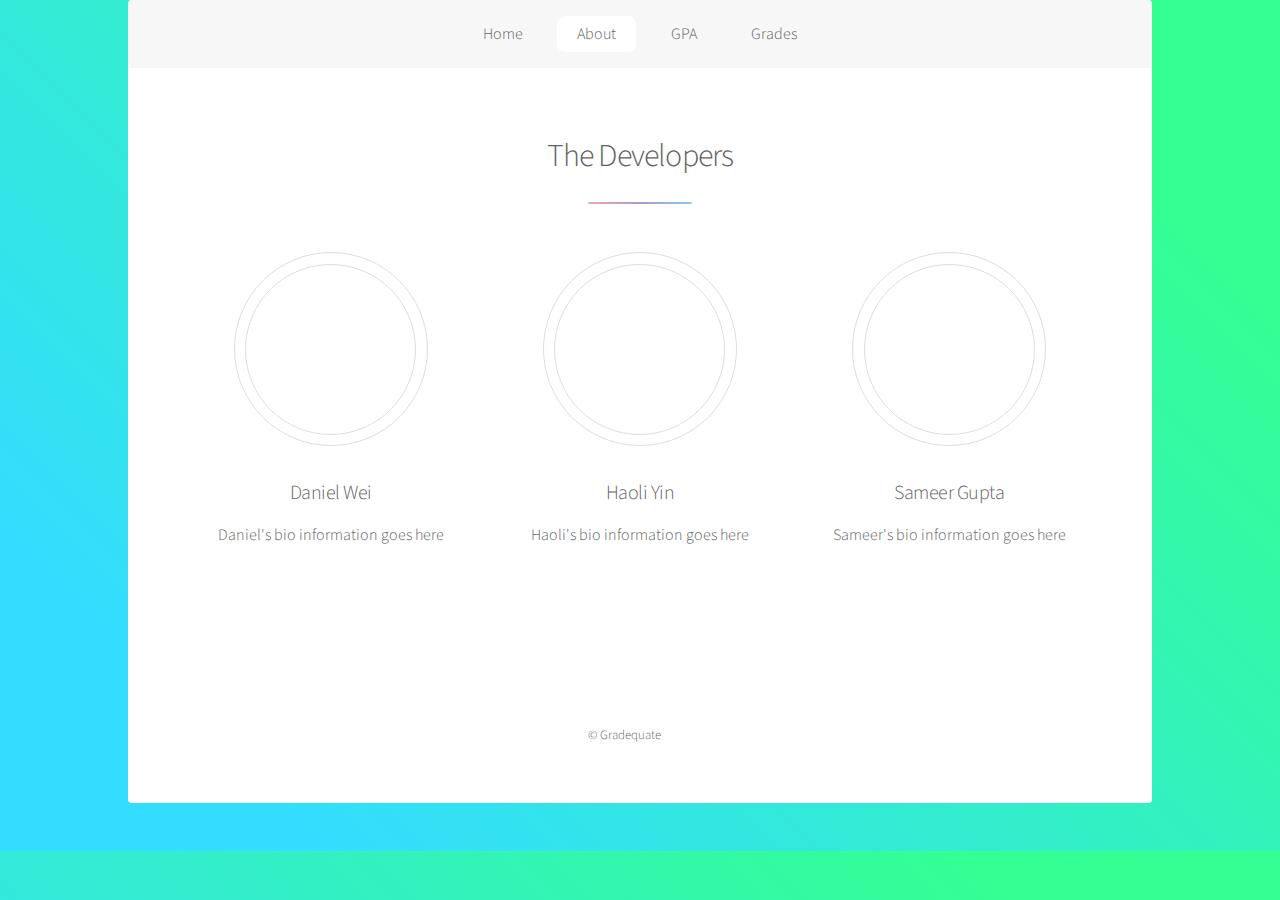
==== about.html @ cb6af165 "Add website files" ====
<!DOCTYPE HTML>
<html>
	<head>
		<title>Gradequate</title>
		<meta charset="utf-8" />
		<meta name="viewport" content="width=device-width, initial-scale=1, user-scalable=no" />
		<link rel="stylesheet" href="main.css" />
		<noscript><link rel="stylesheet" href="noscript.css" /></noscript>
	</head>
	<body class="is-preload">

		<!-- Wrapper -->
			<div id="wrapper">

				<!-- Nav -->
					<nav id="nav">
						<ul>
							<li><a href="index.html">Home</a></li>
							<li><a href=""  class="active">About</a></li>
							<li><a href="gpa.html">GPA</a></li>
							<li><a href="grades.html">Grades</a></li>
						</ul>
					</nav>

				<!-- Main -->
					<div id="main">

						<!-- First Section -->
							<section id="first" class="main special">
								<header class="major">
									<h2>The Developers</h2>
								</header>
								<ul class="features">
									<li>
										<span class="icon solid major style1 fa-code"></span>
										<h3>Daniel Wei</h3>
										<p>Daniel's bio information goes here</p>
									</li>
									<li>
										<span class="icon major style3 fa-copy"></span>
										<h3>Haoli Yin</h3>
										<p>Haoli's bio information goes here</p>
									</li>
									<li>
										<span class="icon major style5 fa-gem"></span>
										<h3>Sameer Gupta</h3>
										<p>Sameer's bio information goes here</p>
									</li>
								</ul>
								<footer class="major">
								</footer>
							</section>

				<!-- Footer -->
					<footer id="footer">
						<p class="copyright">&copy; Gradequate</p>
					</footer>

			</div>

		<!-- Scripts -->
			<script src="assets/js/jquery.min.js"></script>
			<script src="assets/js/jquery.scrollex.min.js"></script>
			<script src="assets/js/jquery.scrolly.min.js"></script>
			<script src="assets/js/browser.min.js"></script>
			<script src="assets/js/breakpoints.min.js"></script>
			<script src="assets/js/util.js"></script>
			<script src="assets/js/main.js"></script>

	</body>
</html>
---- main.css ----
@import url(fontawesome-all.min.css);
@import 'https://fonts.googleapis.com/css?family=Source+Sans+Pro:300,400';

html, body, div, span, applet, object,
iframe, h1, h2, h3, h4, h5, h6, p, blockquote,
pre, a, abbr, acronym, address, big, cite,
code, del, dfn, em, img, ins, kbd, q, s, samp,
small, strike, strong, sub, sup, tt, var, b,
u, i, center, dl, dt, dd, ol, ul, li, fieldset,
form, label, legend, table, caption, tbody,
tfoot, thead, tr, th, td, article, aside,
canvas, details, embed, figure, figcaption,
footer, header, hgroup, menu, nav, output, ruby,
section, summary, time, mark, audio, video {
	margin: 0;
	padding: 0;
	border: 0;
	font-size: 100%;
	font: inherit;
	vertical-align: baseline;}

article, aside, details, figcaption, figure,
footer, header, hgroup, menu, nav, section {
	display: block;}

body {
	line-height: 1;
}

ol, ul {
	list-style: none;
}

blockquote, q {
	quotes: none;
}

	blockquote:before, blockquote:after, q:before, q:after {
		content: '';
		content: none;
	}

table {
	border-collapse: collapse;
	border-spacing: 0;
}

body {
	-webkit-text-size-adjust: none;
}

mark {
	background-color: transparent;
	color: inherit;
}

input::-moz-focus-inner {
	border: 0;
	padding: 0;
}

input, select, textarea {
	-moz-appearance: none;
	-webkit-appearance: none;
	-ms-appearance: none;
	appearance: none;
}

/* Basic */

	@-ms-viewport {
		width: device-width;
	}

	body {
		-ms-overflow-style: scrollbar;
	}

	@media screen and (max-width: 480px) {

		html, body {
			min-width: 320px;
		}

	}

	html {
		box-sizing: border-box;
	}

	*, *:before, *:after {
		box-sizing: inherit;
	}

	body {
		background-color: #33FFC1;
		background-image: url("images/overlay.png"), -moz-linear-gradient(45deg, #33DDFF 15%, #33FF93 85%);
		background-image: url("images/overlay.png"), -webkit-linear-gradient(45deg, #33DDFF 15%, #33FF93 85%);
		background-image: url("images/overlay.png"), -ms-linear-gradient(45deg, #33DDFF 15%, #33FF93 85%);
		background-image: url("images/overlay.png"), linear-gradient(45deg, #33DDFF 15%, #33FF93 85%);
	}

		body.is-preload *, body.is-preload *:before, body.is-preload *:after {
			-moz-animation: none !important;
			-webkit-animation: none !important;
			-ms-animation: none !important;
			animation: none !important;
			-moz-transition: none !important;
			-webkit-transition: none !important;
			-ms-transition: none !important;
			transition: none !important;
		}

/* Type */

	body {
		background-color: #935d8c;
		color: rgba(255, 255, 255, 0.65);
	}

	body, input, select, textarea {
		font-family: "Source Sans Pro", Helvetica, sans-serif;
		font-size: 17pt;
		font-weight: 300;
		line-height: 1.65;
	}

		@media screen and (max-width: 1680px) {

			body, input, select, textarea {
				font-size: 14pt;
			}

		}

		@media screen and (max-width: 1280px) {

			body, input, select, textarea {
				font-size: 12pt;
			}

		}

		@media screen and (max-width: 360px) {

			body, input, select, textarea {
				font-size: 11pt;
			}

		}

	a {
		-moz-transition: color 0.2s ease, border-bottom 0.2s ease;
		-webkit-transition: color 0.2s ease, border-bottom 0.2s ease;
		-ms-transition: color 0.2s ease, border-bottom 0.2s ease;
		transition: color 0.2s ease, border-bottom 0.2s ease;
		text-decoration: none;
		border-bottom: dotted 1px;
		color: inherit;
	}

		a:hover {
			border-bottom-color: transparent;
		}

	strong, b {
		font-weight: 400;
	}

	em, i {
		font-style: italic;
	}

	p {
		margin: 0 0 2em 0;
	}

		p.content {
			-moz-columns: 20em 2;
			-webkit-columns: 20em 2;
			-ms-columns: 20em 2;
			columns: 20em 2;
			-moz-column-gap: 2em;
			-webkit-column-gap: 2em;
			-ms-column-gap: 2em;
			column-gap: 2em;
			text-align: justify;
		}

	h1, h2, h3, h4, h5, h6 {
		font-weight: 300;
		line-height: 1.5;
		margin: 0 0 0.7em 0;
		letter-spacing: -0.025em;
	}

		h1 a, h2 a, h3 a, h4 a, h5 a, h6 a {
			color: inherit;
			text-decoration: none;
		}

	h1 {
		font-size: 2.5em;
		line-height: 1.2;
	}

	h2 {
		font-size: 1.5em;
	}

	h3 {
		font-size: 1.25em;
	}

	h4 {
		font-size: 1.1em;
	}

	h5 {
		font-size: 0.9em;
	}

	h6 {
		font-size: 0.7em;
	}

	@media screen and (max-width: 736px) {

		h1 {
			font-size: 2em;
		}

	}

	sub {
		font-size: 0.8em;
		position: relative;
		top: 0.5em;
	}

	sup {
		font-size: 0.8em;
		position: relative;
		top: -0.5em;
	}

	blockquote {
		border-left: solid 4px;
		font-style: italic;
		margin: 0 0 2em 0;
		padding: 0.5em 0 0.5em 2em;
	}

	code {
		border-radius: 8px;
		border: solid 1px;
		font-family: "Courier New", monospace;
		font-size: 0.9em;
		margin: 0 0.25em;
		padding: 0.25em 0.65em;
	}

	pre {
		-webkit-overflow-scrolling: touch;
		font-family: "Courier New", monospace;
		font-size: 0.9em;
		margin: 0 0 2em 0;
	}

		pre code {
			display: block;
			line-height: 1.75;
			padding: 1em 1.5em;
			overflow-x: auto;
		}

	hr {
		border: 0;
		border-bottom: solid 1px;
		margin: 2em 0;
	}

		hr.major {
			margin: 3em 0;
		}

	.align-left {
		text-align: left;
	}

	.align-center {
		text-align: center;
	}

	.align-right {
		text-align: right;
	}

	input, select, textarea {
		color: #ffffff;
	}

	a:hover {
		color: #ffffff;
	}

	strong, b {
		color: #ffffff;
	}

	h1, h2, h3, h4, h5, h6 {
		color: #ffffff;
	}

	blockquote {
		border-left-color: rgba(255, 255, 255, 0.35);
	}

	code {
		background: rgba(255, 255, 255, 0.075);
		border-color: rgba(255, 255, 255, 0.35);
	}

	hr {
		border-bottom-color: rgba(255, 255, 255, 0.35);
	}

/* Row */

	.row {
		display: flex;
		flex-wrap: wrap;
		box-sizing: border-box;
		align-items: stretch;
	}

		.row > * {
			box-sizing: border-box;
		}

		.row.gtr-uniform > * > :last-child {
			margin-bottom: 0;
		}

		.row.aln-left {
			justify-content: flex-start;
		}

		.row.aln-center {
			justify-content: center;
		}

		.row.aln-right {
			justify-content: flex-end;
		}

		.row.aln-top {
			align-items: flex-start;
		}

		.row.aln-middle {
			align-items: center;
		}

		.row.aln-bottom {
			align-items: flex-end;
		}

		.row > .imp {
			order: -1;
		}

		.row > .col-1 {
			width: 8.33333%;
		}

		.row > .off-1 {
			margin-left: 8.33333%;
		}

		.row > .col-2 {
			width: 16.66667%;
		}

		.row > .off-2 {
			margin-left: 16.66667%;
		}

		.row > .col-3 {
			width: 25%;
		}

		.row > .off-3 {
			margin-left: 25%;
		}

		.row > .col-4 {
			width: 33.33333%;
		}

		.row > .off-4 {
			margin-left: 33.33333%;
		}

		.row > .col-5 {
			width: 41.66667%;
		}

		.row > .off-5 {
			margin-left: 41.66667%;
		}

		.row > .col-6 {
			width: 50%;
		}

		.row > .off-6 {
			margin-left: 50%;
		}

		.row > .col-7 {
			width: 58.33333%;
		}

		.row > .off-7 {
			margin-left: 58.33333%;
		}

		.row > .col-8 {
			width: 66.66667%;
		}

		.row > .off-8 {
			margin-left: 66.66667%;
		}

		.row > .col-9 {
			width: 75%;
		}

		.row > .off-9 {
			margin-left: 75%;
		}

		.row > .col-10 {
			width: 83.33333%;
		}

		.row > .off-10 {
			margin-left: 83.33333%;
		}

		.row > .col-11 {
			width: 91.66667%;
		}

		.row > .off-11 {
			margin-left: 91.66667%;
		}

		.row > .col-12 {
			width: 100%;
		}

		.row > .off-12 {
			margin-left: 100%;
		}

		.row.gtr-0 {
			margin-top: 0;
			margin-left: 0em;
		}

			.row.gtr-0 > * {
				padding: 0 0 0 0em;
			}

			.row.gtr-0.gtr-uniform {
				margin-top: 0em;
			}

				.row.gtr-0.gtr-uniform > * {
					padding-top: 0em;
				}

		.row.gtr-25 {
			margin-top: 0;
			margin-left: -0.375em;
		}

			.row.gtr-25 > * {
				padding: 0 0 0 0.375em;
			}

			.row.gtr-25.gtr-uniform {
				margin-top: -0.375em;
			}

				.row.gtr-25.gtr-uniform > * {
					padding-top: 0.375em;
				}

		.row.gtr-50 {
			margin-top: 0;
			margin-left: -0.75em;
		}

			.row.gtr-50 > * {
				padding: 0 0 0 0.75em;
			}

			.row.gtr-50.gtr-uniform {
				margin-top: -0.75em;
			}

				.row.gtr-50.gtr-uniform > * {
					padding-top: 0.75em;
				}

		.row {
			margin-top: 0;
			margin-left: -1.5em;
		}

			.row > * {
				padding: 0 0 0 1.5em;
			}

			.row.gtr-uniform {
				margin-top: -1.5em;
			}

				.row.gtr-uniform > * {
					padding-top: 1.5em;
				}

		.row.gtr-150 {
			margin-top: 0;
			margin-left: -2.25em;
		}

			.row.gtr-150 > * {
				padding: 0 0 0 2.25em;
			}

			.row.gtr-150.gtr-uniform {
				margin-top: -2.25em;
			}

				.row.gtr-150.gtr-uniform > * {
					padding-top: 2.25em;
				}

		.row.gtr-200 {
			margin-top: 0;
			margin-left: -3em;
		}

			.row.gtr-200 > * {
				padding: 0 0 0 3em;
			}

			.row.gtr-200.gtr-uniform {
				margin-top: -3em;
			}

				.row.gtr-200.gtr-uniform > * {
					padding-top: 3em;
				}

		@media screen and (max-width: 1680px) {

			.row {
				display: flex;
				flex-wrap: wrap;
				box-sizing: border-box;
				align-items: stretch;
			}

				.row > * {
					box-sizing: border-box;
				}

				.row.gtr-uniform > * > :last-child {
					margin-bottom: 0;
				}

				.row.aln-left {
					justify-content: flex-start;
				}

				.row.aln-center {
					justify-content: center;
				}

				.row.aln-right {
					justify-content: flex-end;
				}

				.row.aln-top {
					align-items: flex-start;
				}

				.row.aln-middle {
					align-items: center;
				}

				.row.aln-bottom {
					align-items: flex-end;
				}

				.row > .imp-xlarge {
					order: -1;
				}

				.row > .col-1-xlarge {
					width: 8.33333%;
				}

				.row > .off-1-xlarge {
					margin-left: 8.33333%;
				}

				.row > .col-2-xlarge {
					width: 16.66667%;
				}

				.row > .off-2-xlarge {
					margin-left: 16.66667%;
				}

				.row > .col-3-xlarge {
					width: 25%;
				}

				.row > .off-3-xlarge {
					margin-left: 25%;
				}

				.row > .col-4-xlarge {
					width: 33.33333%;
				}

				.row > .off-4-xlarge {
					margin-left: 33.33333%;
				}

				.row > .col-5-xlarge {
					width: 41.66667%;
				}

				.row > .off-5-xlarge {
					margin-left: 41.66667%;
				}

				.row > .col-6-xlarge {
					width: 50%;
				}

				.row > .off-6-xlarge {
					margin-left: 50%;
				}

				.row > .col-7-xlarge {
					width: 58.33333%;
				}

				.row > .off-7-xlarge {
					margin-left: 58.33333%;
				}

				.row > .col-8-xlarge {
					width: 66.66667%;
				}

				.row > .off-8-xlarge {
					margin-left: 66.66667%;
				}

				.row > .col-9-xlarge {
					width: 75%;
				}

				.row > .off-9-xlarge {
					margin-left: 75%;
				}

				.row > .col-10-xlarge {
					width: 83.33333%;
				}

				.row > .off-10-xlarge {
					margin-left: 83.33333%;
				}

				.row > .col-11-xlarge {
					width: 91.66667%;
				}

				.row > .off-11-xlarge {
					margin-left: 91.66667%;
				}

				.row > .col-12-xlarge {
					width: 100%;
				}

				.row > .off-12-xlarge {
					margin-left: 100%;
				}

				.row.gtr-0 {
					margin-top: 0;
					margin-left: 0em;
				}

					.row.gtr-0 > * {
						padding: 0 0 0 0em;
					}

					.row.gtr-0.gtr-uniform {
						margin-top: 0em;
					}

						.row.gtr-0.gtr-uniform > * {
							padding-top: 0em;
						}

				.row.gtr-25 {
					margin-top: 0;
					margin-left: -0.375em;
				}

					.row.gtr-25 > * {
						padding: 0 0 0 0.375em;
					}

					.row.gtr-25.gtr-uniform {
						margin-top: -0.375em;
					}

						.row.gtr-25.gtr-uniform > * {
							padding-top: 0.375em;
						}

				.row.gtr-50 {
					margin-top: 0;
					margin-left: -0.75em;
				}

					.row.gtr-50 > * {
						padding: 0 0 0 0.75em;
					}

					.row.gtr-50.gtr-uniform {
						margin-top: -0.75em;
					}

						.row.gtr-50.gtr-uniform > * {
							padding-top: 0.75em;
						}

				.row {
					margin-top: 0;
					margin-left: -1.5em;
				}

					.row > * {
						padding: 0 0 0 1.5em;
					}

					.row.gtr-uniform {
						margin-top: -1.5em;
					}

						.row.gtr-uniform > * {
							padding-top: 1.5em;
						}

				.row.gtr-150 {
					margin-top: 0;
					margin-left: -2.25em;
				}

					.row.gtr-150 > * {
						padding: 0 0 0 2.25em;
					}

					.row.gtr-150.gtr-uniform {
						margin-top: -2.25em;
					}

						.row.gtr-150.gtr-uniform > * {
							padding-top: 2.25em;
						}

				.row.gtr-200 {
					margin-top: 0;
					margin-left: -3em;
				}

					.row.gtr-200 > * {
						padding: 0 0 0 3em;
					}

					.row.gtr-200.gtr-uniform {
						margin-top: -3em;
					}

						.row.gtr-200.gtr-uniform > * {
							padding-top: 3em;
						}

		}

		@media screen and (max-width: 1280px) {

			.row {
				display: flex;
				flex-wrap: wrap;
				box-sizing: border-box;
				align-items: stretch;
			}

				.row > * {
					box-sizing: border-box;
				}

				.row.gtr-uniform > * > :last-child {
					margin-bottom: 0;
				}

				.row.aln-left {
					justify-content: flex-start;
				}

				.row.aln-center {
					justify-content: center;
				}

				.row.aln-right {
					justify-content: flex-end;
				}

				.row.aln-top {
					align-items: flex-start;
				}

				.row.aln-middle {
					align-items: center;
				}

				.row.aln-bottom {
					align-items: flex-end;
				}

				.row > .imp-large {
					order: -1;
				}

				.row > .col-1-large {
					width: 8.33333%;
				}

				.row > .off-1-large {
					margin-left: 8.33333%;
				}

				.row > .col-2-large {
					width: 16.66667%;
				}

				.row > .off-2-large {
					margin-left: 16.66667%;
				}

				.row > .col-3-large {
					width: 25%;
				}

				.row > .off-3-large {
					margin-left: 25%;
				}

				.row > .col-4-large {
					width: 33.33333%;
				}

				.row > .off-4-large {
					margin-left: 33.33333%;
				}

				.row > .col-5-large {
					width: 41.66667%;
				}

				.row > .off-5-large {
					margin-left: 41.66667%;
				}

				.row > .col-6-large {
					width: 50%;
				}

				.row > .off-6-large {
					margin-left: 50%;
				}

				.row > .col-7-large {
					width: 58.33333%;
				}

				.row > .off-7-large {
					margin-left: 58.33333%;
				}

				.row > .col-8-large {
					width: 66.66667%;
				}

				.row > .off-8-large {
					margin-left: 66.66667%;
				}

				.row > .col-9-large {
					width: 75%;
				}

				.row > .off-9-large {
					margin-left: 75%;
				}

				.row > .col-10-large {
					width: 83.33333%;
				}

				.row > .off-10-large {
					margin-left: 83.33333%;
				}

				.row > .col-11-large {
					width: 91.66667%;
				}

				.row > .off-11-large {
					margin-left: 91.66667%;
				}

				.row > .col-12-large {
					width: 100%;
				}

				.row > .off-12-large {
					margin-left: 100%;
				}

				.row.gtr-0 {
					margin-top: 0;
					margin-left: 0em;
				}

					.row.gtr-0 > * {
						padding: 0 0 0 0em;
					}

					.row.gtr-0.gtr-uniform {
						margin-top: 0em;
					}

						.row.gtr-0.gtr-uniform > * {
							padding-top: 0em;
						}

				.row.gtr-25 {
					margin-top: 0;
					margin-left: -0.375em;
				}

					.row.gtr-25 > * {
						padding: 0 0 0 0.375em;
					}

					.row.gtr-25.gtr-uniform {
						margin-top: -0.375em;
					}

						.row.gtr-25.gtr-uniform > * {
							padding-top: 0.375em;
						}

				.row.gtr-50 {
					margin-top: 0;
					margin-left: -0.75em;
				}

					.row.gtr-50 > * {
						padding: 0 0 0 0.75em;
					}

					.row.gtr-50.gtr-uniform {
						margin-top: -0.75em;
					}

						.row.gtr-50.gtr-uniform > * {
							padding-top: 0.75em;
						}

				.row {
					margin-top: 0;
					margin-left: -1.5em;
				}

					.row > * {
						padding: 0 0 0 1.5em;
					}

					.row.gtr-uniform {
						margin-top: -1.5em;
					}

						.row.gtr-uniform > * {
							padding-top: 1.5em;
						}

				.row.gtr-150 {
					margin-top: 0;
					margin-left: -2.25em;
				}

					.row.gtr-150 > * {
						padding: 0 0 0 2.25em;
					}

					.row.gtr-150.gtr-uniform {
						margin-top: -2.25em;
					}

						.row.gtr-150.gtr-uniform > * {
							padding-top: 2.25em;
						}

				.row.gtr-200 {
					margin-top: 0;
					margin-left: -3em;
				}

					.row.gtr-200 > * {
						padding: 0 0 0 3em;
					}

					.row.gtr-200.gtr-uniform {
						margin-top: -3em;
					}

						.row.gtr-200.gtr-uniform > * {
							padding-top: 3em;
						}

		}

		@media screen and (max-width: 980px) {

			.row {
				display: flex;
				flex-wrap: wrap;
				box-sizing: border-box;
				align-items: stretch;
			}

				.row > * {
					box-sizing: border-box;
				}

				.row.gtr-uniform > * > :last-child {
					margin-bottom: 0;
				}

				.row.aln-left {
					justify-content: flex-start;
				}

				.row.aln-center {
					justify-content: center;
				}

				.row.aln-right {
					justify-content: flex-end;
				}

				.row.aln-top {
					align-items: flex-start;
				}

				.row.aln-middle {
					align-items: center;
				}

				.row.aln-bottom {
					align-items: flex-end;
				}

				.row > .imp-medium {
					order: -1;
				}

				.row > .col-1-medium {
					width: 8.33333%;
				}

				.row > .off-1-medium {
					margin-left: 8.33333%;
				}

				.row > .col-2-medium {
					width: 16.66667%;
				}

				.row > .off-2-medium {
					margin-left: 16.66667%;
				}

				.row > .col-3-medium {
					width: 25%;
				}

				.row > .off-3-medium {
					margin-left: 25%;
				}

				.row > .col-4-medium {
					width: 33.33333%;
				}

				.row > .off-4-medium {
					margin-left: 33.33333%;
				}

				.row > .col-5-medium {
					width: 41.66667%;
				}

				.row > .off-5-medium {
					margin-left: 41.66667%;
				}

				.row > .col-6-medium {
					width: 50%;
				}

				.row > .off-6-medium {
					margin-left: 50%;
				}

				.row > .col-7-medium {
					width: 58.33333%;
				}

				.row > .off-7-medium {
					margin-left: 58.33333%;
				}

				.row > .col-8-medium {
					width: 66.66667%;
				}

				.row > .off-8-medium {
					margin-left: 66.66667%;
				}

				.row > .col-9-medium {
					width: 75%;
				}

				.row > .off-9-medium {
					margin-left: 75%;
				}

				.row > .col-10-medium {
					width: 83.33333%;
				}

				.row > .off-10-medium {
					margin-left: 83.33333%;
				}

				.row > .col-11-medium {
					width: 91.66667%;
				}

				.row > .off-11-medium {
					margin-left: 91.66667%;
				}

				.row > .col-12-medium {
					width: 100%;
				}

				.row > .off-12-medium {
					margin-left: 100%;
				}

				.row.gtr-0 {
					margin-top: 0;
					margin-left: 0em;
				}

					.row.gtr-0 > * {
						padding: 0 0 0 0em;
					}

					.row.gtr-0.gtr-uniform {
						margin-top: 0em;
					}

						.row.gtr-0.gtr-uniform > * {
							padding-top: 0em;
						}

				.row.gtr-25 {
					margin-top: 0;
					margin-left: -0.375em;
				}

					.row.gtr-25 > * {
						padding: 0 0 0 0.375em;
					}

					.row.gtr-25.gtr-uniform {
						margin-top: -0.375em;
					}

						.row.gtr-25.gtr-uniform > * {
							padding-top: 0.375em;
						}

				.row.gtr-50 {
					margin-top: 0;
					margin-left: -0.75em;
				}

					.row.gtr-50 > * {
						padding: 0 0 0 0.75em;
					}

					.row.gtr-50.gtr-uniform {
						margin-top: -0.75em;
					}

						.row.gtr-50.gtr-uniform > * {
							padding-top: 0.75em;
						}

				.row {
					margin-top: 0;
					margin-left: -1.5em;
				}

					.row > * {
						padding: 0 0 0 1.5em;
					}

					.row.gtr-uniform {
						margin-top: -1.5em;
					}

						.row.gtr-uniform > * {
							padding-top: 1.5em;
						}

				.row.gtr-150 {
					margin-top: 0;
					margin-left: -2.25em;
				}

					.row.gtr-150 > * {
						padding: 0 0 0 2.25em;
					}

					.row.gtr-150.gtr-uniform {
						margin-top: -2.25em;
					}

						.row.gtr-150.gtr-uniform > * {
							padding-top: 2.25em;
						}

				.row.gtr-200 {
					margin-top: 0;
					margin-left: -3em;
				}

					.row.gtr-200 > * {
						padding: 0 0 0 3em;
					}

					.row.gtr-200.gtr-uniform {
						margin-top: -3em;
					}

						.row.gtr-200.gtr-uniform > * {
							padding-top: 3em;
						}

		}

		@media screen and (max-width: 736px) {

			.row {
				display: flex;
				flex-wrap: wrap;
				box-sizing: border-box;
				align-items: stretch;
			}

				.row > * {
					box-sizing: border-box;
				}

				.row.gtr-uniform > * > :last-child {
					margin-bottom: 0;
				}

				.row.aln-left {
					justify-content: flex-start;
				}

				.row.aln-center {
					justify-content: center;
				}

				.row.aln-right {
					justify-content: flex-end;
				}

				.row.aln-top {
					align-items: flex-start;
				}

				.row.aln-middle {
					align-items: center;
				}

				.row.aln-bottom {
					align-items: flex-end;
				}

				.row > .imp-small {
					order: -1;
				}

				.row > .col-1-small {
					width: 8.33333%;
				}

				.row > .off-1-small {
					margin-left: 8.33333%;
				}

				.row > .col-2-small {
					width: 16.66667%;
				}

				.row > .off-2-small {
					margin-left: 16.66667%;
				}

				.row > .col-3-small {
					width: 25%;
				}

				.row > .off-3-small {
					margin-left: 25%;
				}

				.row > .col-4-small {
					width: 33.33333%;
				}

				.row > .off-4-small {
					margin-left: 33.33333%;
				}

				.row > .col-5-small {
					width: 41.66667%;
				}

				.row > .off-5-small {
					margin-left: 41.66667%;
				}

				.row > .col-6-small {
					width: 50%;
				}

				.row > .off-6-small {
					margin-left: 50%;
				}

				.row > .col-7-small {
					width: 58.33333%;
				}

				.row > .off-7-small {
					margin-left: 58.33333%;
				}

				.row > .col-8-small {
					width: 66.66667%;
				}

				.row > .off-8-small {
					margin-left: 66.66667%;
				}

				.row > .col-9-small {
					width: 75%;
				}

				.row > .off-9-small {
					margin-left: 75%;
				}

				.row > .col-10-small {
					width: 83.33333%;
				}

				.row > .off-10-small {
					margin-left: 83.33333%;
				}

				.row > .col-11-small {
					width: 91.66667%;
				}

				.row > .off-11-small {
					margin-left: 91.66667%;
				}

				.row > .col-12-small {
					width: 100%;
				}

				.row > .off-12-small {
					margin-left: 100%;
				}

				.row.gtr-0 {
					margin-top: 0;
					margin-left: 0em;
				}

					.row.gtr-0 > * {
						padding: 0 0 0 0em;
					}

					.row.gtr-0.gtr-uniform {
						margin-top: 0em;
					}

						.row.gtr-0.gtr-uniform > * {
							padding-top: 0em;
						}

				.row.gtr-25 {
					margin-top: 0;
					margin-left: -0.25em;
				}

					.row.gtr-25 > * {
						padding: 0 0 0 0.25em;
					}

					.row.gtr-25.gtr-uniform {
						margin-top: -0.25em;
					}

						.row.gtr-25.gtr-uniform > * {
							padding-top: 0.25em;
						}

				.row.gtr-50 {
					margin-top: 0;
					margin-left: -0.5em;
				}

					.row.gtr-50 > * {
						padding: 0 0 0 0.5em;
					}

					.row.gtr-50.gtr-uniform {
						margin-top: -0.5em;
					}

						.row.gtr-50.gtr-uniform > * {
							padding-top: 0.5em;
						}

				.row {
					margin-top: 0;
					margin-left: -1em;
				}

					.row > * {
						padding: 0 0 0 1em;
					}

					.row.gtr-uniform {
						margin-top: -1em;
					}

						.row.gtr-uniform > * {
							padding-top: 1em;
						}

				.row.gtr-150 {
					margin-top: 0;
					margin-left: -1.5em;
				}

					.row.gtr-150 > * {
						padding: 0 0 0 1.5em;
					}

					.row.gtr-150.gtr-uniform {
						margin-top: -1.5em;
					}

						.row.gtr-150.gtr-uniform > * {
							padding-top: 1.5em;
						}

				.row.gtr-200 {
					margin-top: 0;
					margin-left: -2em;
				}

					.row.gtr-200 > * {
						padding: 0 0 0 2em;
					}

					.row.gtr-200.gtr-uniform {
						margin-top: -2em;
					}

						.row.gtr-200.gtr-uniform > * {
							padding-top: 2em;
						}

		}

		@media screen and (max-width: 480px) {

			.row {
				display: flex;
				flex-wrap: wrap;
				box-sizing: border-box;
				align-items: stretch;
			}

				.row > * {
					box-sizing: border-box;
				}

				.row.gtr-uniform > * > :last-child {
					margin-bottom: 0;
				}

				.row.aln-left {
					justify-content: flex-start;
				}

				.row.aln-center {
					justify-content: center;
				}

				.row.aln-right {
					justify-content: flex-end;
				}

				.row.aln-top {
					align-items: flex-start;
				}

				.row.aln-middle {
					align-items: center;
				}

				.row.aln-bottom {
					align-items: flex-end;
				}

				.row > .imp-xsmall {
					order: -1;
				}

				.row > .col-1-xsmall {
					width: 8.33333%;
				}

				.row > .off-1-xsmall {
					margin-left: 8.33333%;
				}

				.row > .col-2-xsmall {
					width: 16.66667%;
				}

				.row > .off-2-xsmall {
					margin-left: 16.66667%;
				}

				.row > .col-3-xsmall {
					width: 25%;
				}

				.row > .off-3-xsmall {
					margin-left: 25%;
				}

				.row > .col-4-xsmall {
					width: 33.33333%;
				}

				.row > .off-4-xsmall {
					margin-left: 33.33333%;
				}

				.row > .col-5-xsmall {
					width: 41.66667%;
				}

				.row > .off-5-xsmall {
					margin-left: 41.66667%;
				}

				.row > .col-6-xsmall {
					width: 50%;
				}

				.row > .off-6-xsmall {
					margin-left: 50%;
				}

				.row > .col-7-xsmall {
					width: 58.33333%;
				}

				.row > .off-7-xsmall {
					margin-left: 58.33333%;
				}

				.row > .col-8-xsmall {
					width: 66.66667%;
				}

				.row > .off-8-xsmall {
					margin-left: 66.66667%;
				}

				.row > .col-9-xsmall {
					width: 75%;
				}

				.row > .off-9-xsmall {
					margin-left: 75%;
				}

				.row > .col-10-xsmall {
					width: 83.33333%;
				}

				.row > .off-10-xsmall {
					margin-left: 83.33333%;
				}

				.row > .col-11-xsmall {
					width: 91.66667%;
				}

				.row > .off-11-xsmall {
					margin-left: 91.66667%;
				}

				.row > .col-12-xsmall {
					width: 100%;
				}

				.row > .off-12-xsmall {
					margin-left: 100%;
				}

				.row.gtr-0 {
					margin-top: 0;
					margin-left: 0em;
				}

					.row.gtr-0 > * {
						padding: 0 0 0 0em;
					}

					.row.gtr-0.gtr-uniform {
						margin-top: 0em;
					}

						.row.gtr-0.gtr-uniform > * {
							padding-top: 0em;
						}

				.row.gtr-25 {
					margin-top: 0;
					margin-left: -0.3125em;
				}

					.row.gtr-25 > * {
						padding: 0 0 0 0.3125em;
					}

					.row.gtr-25.gtr-uniform {
						margin-top: -0.3125em;
					}

						.row.gtr-25.gtr-uniform > * {
							padding-top: 0.3125em;
						}

				.row.gtr-50 {
					margin-top: 0;
					margin-left: -0.625em;
				}

					.row.gtr-50 > * {
						padding: 0 0 0 0.625em;
					}

					.row.gtr-50.gtr-uniform {
						margin-top: -0.625em;
					}

						.row.gtr-50.gtr-uniform > * {
							padding-top: 0.625em;
						}

				.row {
					margin-top: 0;
					margin-left: -1.25em;
				}

					.row > * {
						padding: 0 0 0 1.25em;
					}

					.row.gtr-uniform {
						margin-top: -1.25em;
					}

						.row.gtr-uniform > * {
							padding-top: 1.25em;
						}

				.row.gtr-150 {
					margin-top: 0;
					margin-left: -1.875em;
				}

					.row.gtr-150 > * {
						padding: 0 0 0 1.875em;
					}

					.row.gtr-150.gtr-uniform {
						margin-top: -1.875em;
					}

						.row.gtr-150.gtr-uniform > * {
							padding-top: 1.875em;
						}

				.row.gtr-200 {
					margin-top: 0;
					margin-left: -2.5em;
				}

					.row.gtr-200 > * {
						padding: 0 0 0 2.5em;
					}

					.row.gtr-200.gtr-uniform {
						margin-top: -2.5em;
					}

						.row.gtr-200.gtr-uniform > * {
							padding-top: 2.5em;
						}

		}

/* Box */

	.box {
		border-radius: 8px;
		border: solid;
		margin-bottom: 2em;
		padding: 1.5em;
	}

		.box > :last-child,
		.box > :last-child > :last-child,
		.box > :last-child > :last-child > :last-child {
			margin-bottom: 0;
		}

		.box.alt {
			border: 0;
			border-radius: 0;
			padding: 0;
		}

	.box {
		border-color: rgba(255, 255, 255, 0.35);
	}

/* Button */

	input[type="submit"],
	input[type="reset"],
	input[type="button"],
	button,
	.button {
		-moz-appearance: none;
		-webkit-appearance: none;
		-ms-appearance: none;
		appearance: none;
		-moz-transition: background-color 0.2s ease-in-out, color 0.2s ease-in-out;
		-webkit-transition: background-color 0.2s ease-in-out, color 0.2s ease-in-out;
		-ms-transition: background-color 0.2s ease-in-out, color 0.2s ease-in-out;
		transition: background-color 0.2s ease-in-out, color 0.2s ease-in-out;
		border-radius: 8px;
		border: 0;
		cursor: pointer;
		display: inline-block;
		font-weight: 300;
		height: 2.75em;
		line-height: 2.75em;
		min-width: 9.25em;
		padding: 0 1.5em;
		text-align: center;
		text-decoration: none;
		white-space: nowrap;
	}

		input[type="submit"].icon,
		input[type="reset"].icon,
		input[type="button"].icon,
		button.icon,
		.button.icon {
			padding-left: 1.35em;
		}

			input[type="submit"].icon:before,
			input[type="reset"].icon:before,
			input[type="button"].icon:before,
			button.icon:before,
			.button.icon:before {
				margin-right: 0.5em;
			}

		input[type="submit"].fit,
		input[type="reset"].fit,
		input[type="button"].fit,
		button.fit,
		.button.fit {
			width: 100%;
		}

		input[type="submit"].small,
		input[type="reset"].small,
		input[type="button"].small,
		button.small,
		.button.small {
			font-size: 0.8em;
		}

		input[type="submit"].large,
		input[type="reset"].large,
		input[type="button"].large,
		button.large,
		.button.large {
			font-size: 1.35em;
		}

		input[type="submit"].disabled, input[type="submit"]:disabled,
		input[type="reset"].disabled,
		input[type="reset"]:disabled,
		input[type="button"].disabled,
		input[type="button"]:disabled,
		button.disabled,
		button:disabled,
		.button.disabled,
		.button:disabled {
			pointer-events: none;
			opacity: 0.25;
		}

		@media screen and (max-width: 736px) {

			input[type="submit"],
			input[type="reset"],
			input[type="button"],
			button,
			.button {
				min-width: 0;
			}

		}

	input[type="submit"],
	input[type="reset"],
	input[type="button"],
	button,
	.button {
		background-color: transparent;
		box-shadow: inset 0 0 0 1px rgba(255, 255, 255, 0.35);
		color: #ffffff !important;
	}

		input[type="submit"]:hover,
		input[type="reset"]:hover,
		input[type="button"]:hover,
		button:hover,
		.button:hover {
			background-color: rgba(255, 255, 255, 0.075);
		}

		input[type="submit"]:active,
		input[type="reset"]:active,
		input[type="button"]:active,
		button:active,
		.button:active {
			background-color: rgba(255, 255, 255, 0.2);
		}

		input[type="submit"].icon:before,
		input[type="reset"].icon:before,
		input[type="button"].icon:before,
		button.icon:before,
		.button.icon:before {
			color: rgba(255, 255, 255, 0.5);
		}

		input[type="submit"].primary,
		input[type="reset"].primary,
		input[type="button"].primary,
		button.primary,
		.button.primary {
			background-color: #8cc9f0;
			color: #ffffff !important;
			box-shadow: none;
		}

			input[type="submit"].primary:hover,
			input[type="reset"].primary:hover,
			input[type="button"].primary:hover,
			button.primary:hover,
			.button.primary:hover {
				background-color: #9acff2;
			}

			input[type="submit"].primary:active,
			input[type="reset"].primary:active,
			input[type="button"].primary:active,
			button.primary:active,
			.button.primary:active {
				background-color: #7ec3ee;
			}

			input[type="submit"].primary.icon:before,
			input[type="reset"].primary.icon:before,
			input[type="button"].primary.icon:before,
			button.primary.icon:before,
			.button.primary.icon:before {
				color: #ffffff !important;
			}

/* Form */

	form {
		margin: 0 0 2em 0;
	}

	label {
		display: block;
		font-size: 0.9em;
		font-weight: 400;
		margin: 0 0 1em 0;
	}

	input[type="text"],
	input[type="password"],
	input[type="email"],
	select,
	textarea {
		-moz-appearance: none;
		-webkit-appearance: none;
		-ms-appearance: none;
		appearance: none;
		border-radius: 8px;
		border: solid 1px;
		color: inherit;
		display: block;
		outline: 0;
		padding: 0 1em;
		text-decoration: none;
		width: 100%;
	}

		input[type="text"]:invalid,
		input[type="password"]:invalid,
		input[type="email"]:invalid,
		select:invalid,
		textarea:invalid {
			box-shadow: none;
		}

	select {
		background-size: 1.25rem;
		background-repeat: no-repeat;
		background-position: calc(100% - 1rem) center;
		height: 2.75em;
		padding-right: 2.75em;
		text-overflow: ellipsis;
	}

		select:focus::-ms-value {
			background-color: transparent;
		}

		select::-ms-expand {
			display: none;
		}

	input[type="text"],
	input[type="password"],
	input[type="email"],
	select {
		height: 2.75em;
	}

	textarea {
		padding: 0.75em 1em;
	}

	input[type="checkbox"],
	input[type="radio"] {
		-moz-appearance: none;
		-webkit-appearance: none;
		-ms-appearance: none;
		appearance: none;
		display: block;
		float: left;
		margin-right: -2em;
		opacity: 0;
		width: 1em;
		z-index: -1;
	}

		input[type="checkbox"] + label,
		input[type="radio"] + label {
			text-decoration: none;
			cursor: pointer;
			display: inline-block;
			font-size: 1em;
			font-weight: 300;
			padding-left: 2.4em;
			padding-right: 0.75em;
			position: relative;
		}

			input[type="checkbox"] + label:before,
			input[type="radio"] + label:before {
				-moz-osx-font-smoothing: grayscale;
				-webkit-font-smoothing: antialiased;
				display: inline-block;
				font-style: normal;
				font-variant: normal;
				text-rendering: auto;
				line-height: 1;
				text-transform: none !important;
				font-family: 'Font Awesome 5 Free';
				font-weight: 900;
			}

			input[type="checkbox"] + label:before,
			input[type="radio"] + label:before {
				border-radius: 8px;
				border: solid 1px;
				content: '';
				display: inline-block;
				font-size: 0.8em;
				height: 2.0625em;
				left: 0;
				line-height: 2.0625em;
				position: absolute;
				text-align: center;
				top: 0;
				width: 2.0625em;
			}

		input[type="checkbox"]:checked + label:before,
		input[type="radio"]:checked + label:before {
			content: '\f00c';
		}

	input[type="checkbox"] + label:before {
		border-radius: 8px;
	}

	input[type="radio"] + label:before {
		border-radius: 100%;
	}

	::-webkit-input-placeholder {
		opacity: 1.0;
	}

	:-moz-placeholder {
		opacity: 1.0;
	}

	::-moz-placeholder {
		opacity: 1.0;
	}

	:-ms-input-placeholder {
		opacity: 1.0;
	}

	label {
		color: #ffffff;
	}

	input[type="text"],
	input[type="password"],
	input[type="email"],
	select,
	textarea {
		background-color: rgba(255, 255, 255, 0.075);
		border-color: rgba(255, 255, 255, 0.35);
	}

		input[type="text"]:focus,
		input[type="password"]:focus,
		input[type="email"]:focus,
		select:focus,
		textarea:focus {
			border-color: #8cc9f0;
			box-shadow: 0 0 0 1px #8cc9f0;
		}

	select {
		background-image: url("data:image/svg+xml;charset=utf8,%3Csvg xmlns='http://www.w3.org/2000/svg' width='40' height='40' preserveAspectRatio='none' viewBox='0 0 40 40'%3E%3Cpath d='M9.4,12.3l10.4,10.4l10.4-10.4c0.2-0.2,0.5-0.4,0.9-0.4c0.3,0,0.6,0.1,0.9,0.4l3.3,3.3c0.2,0.2,0.4,0.5,0.4,0.9 c0,0.4-0.1,0.6-0.4,0.9L20.7,31.9c-0.2,0.2-0.5,0.4-0.9,0.4c-0.3,0-0.6-0.1-0.9-0.4L4.3,17.3c-0.2-0.2-0.4-0.5-0.4-0.9 c0-0.4,0.1-0.6,0.4-0.9l3.3-3.3c0.2-0.2,0.5-0.4,0.9-0.4S9.1,12.1,9.4,12.3z' fill='rgba(255, 255, 255, 0.35)' /%3E%3C/svg%3E");
	}

		select option {
			color: #ffffff;
			background: #935d8c;
		}

	input[type="checkbox"] + label,
	input[type="radio"] + label {
		color: rgba(255, 255, 255, 0.65);
	}

		input[type="checkbox"] + label:before,
		input[type="radio"] + label:before {
			background: rgba(255, 255, 255, 0.075);
			border-color: rgba(255, 255, 255, 0.35);
		}

	input[type="checkbox"]:checked + label:before,
	input[type="radio"]:checked + label:before {
		background-color: #ffffff;
		border-color: #ffffff;
		color: #935d8c;
	}

	input[type="checkbox"]:focus + label:before,
	input[type="radio"]:focus + label:before {
		border-color: #8cc9f0;
		box-shadow: 0 0 0 1px #8cc9f0;
	}

	::-webkit-input-placeholder {
		color: rgba(255, 255, 255, 0.5) !important;
	}

	:-moz-placeholder {
		color: rgba(255, 255, 255, 0.5) !important;
	}

	::-moz-placeholder {
		color: rgba(255, 255, 255, 0.5) !important;
	}

	:-ms-input-placeholder {
		color: rgba(255, 255, 255, 0.5) !important;
	}

	.formerize-placeholder {
		color: rgba(255, 255, 255, 0.5) !important;
	}

/* Icon */

	.icon {
		text-decoration: none;
		-moz-transition: background-color 0.2s ease-in-out, color 0.2s ease-in-out;
		-webkit-transition: background-color 0.2s ease-in-out, color 0.2s ease-in-out;
		-ms-transition: background-color 0.2s ease-in-out, color 0.2s ease-in-out;
		transition: background-color 0.2s ease-in-out, color 0.2s ease-in-out;
		border-bottom: none;
		position: relative;
	}

		.icon:before {
			-moz-osx-font-smoothing: grayscale;
			-webkit-font-smoothing: antialiased;
			display: inline-block;
			font-style: normal;
			font-variant: normal;
			text-rendering: auto;
			line-height: 1;
			text-transform: none !important;
			font-family: 'Font Awesome 5 Free';
			font-weight: 400;
		}

		.icon > .label {
			display: none;
		}

		.icon:before {
			line-height: solid;
		}

		.icon.solid:before {
			font-weight: 900;
		}

		.icon.brands:before {
			font-family: 'Font Awesome 5 Brands';
		}

		.icon.major {
			border: solid 1px;
			display: inline-block;
			border-radius: 100%;
			padding: 0.65em;
			margin: 0 0 2em 0;
			cursor: default;
		}

			.icon.major:before {
				display: inline-block;
				font-size: 6.25rem;
				width: 2.25em;
				height: 2.25em;
				line-height: 2.2em;
				border-radius: 100%;
				border: solid 1px;
				text-align: center;
			}

		.icon.alt {
			display: inline-block;
			border: solid 1px;
			border-radius: 100%;
		}

			.icon.alt:before {
				display: block;
				font-size: 1.25em;
				width: 2em;
				height: 2em;
				text-align: center;
				line-height: 2em;
			}

		.icon.style1 {
			color: #efa8b0;
		}

		.icon.style2 {
			color: #c79cc8;
		}

		.icon.style3 {
			color: #a89cc8;
		}

		.icon.style4 {
			color: #9bb2e1;
		}

		.icon.style5 {
			color: #8cc9f0;
		}

		@media screen and (max-width: 1680px) {

			.icon.major:before {
				font-size: 5.5rem;
			}

		}

		@media screen and (max-width: 1280px) {

			.icon.major:before {
				font-size: 4.75rem;
			}

		}

		@media screen and (max-width: 736px) {

			.icon.major {
				margin: 0 0 1.5em 0;
				padding: 0.35em;
			}

				.icon.major:before {
					font-size: 3.5rem;
				}

		}

	.icon.major {
		border-color: rgba(255, 255, 255, 0.35);
	}

		.icon.major:before {
			border-color: rgba(255, 255, 255, 0.35);
		}

	.icon.alt {
		border-color: rgba(255, 255, 255, 0.35);
		color: #ffffff;
	}

		.icon.alt:hover {
			background-color: rgba(255, 255, 255, 0.075);
		}

		.icon.alt:active {
			background-color: rgba(255, 255, 255, 0.2);
		}

/* Image */

	.image {
		border-radius: 8px;
		border: 0;
		display: inline-block;
		position: relative;
	}

		.image img {
			border-radius: 8px;
			display: block;
		}

		.image.left, .image.right {
			max-width: 40%;
		}

			.image.left img, .image.right img {
				width: 100%;
			}

		.image.left {
			float: left;
			margin: 0 1.5em 1em 0;
			top: 0.25em;
		}

		.image.right {
			float: right;
			margin: 0 0 1em 1.5em;
			top: 0.25em;
		}

		.image.fit {
			display: block;
			margin: 0 0 2em 0;
			width: 100%;
		}

			.image.fit img {
				width: 100%;
			}

		.image.main {
			display: block;
			margin: 0 0 3em 0;
			width: 100%;
		}

			.image.main img {
				width: 100%;
			}

/* List */

	ol {
		list-style: decimal;
		margin: 0 0 2em 0;
		padding-left: 1.25em;
	}

		ol li {
			padding-left: 0.25em;
		}

	ul {
		list-style: disc;
		margin: 0 0 2em 0;
		padding-left: 1em;
	}

		ul li {
			padding-left: 0.5em;
		}

		ul.alt {
			list-style: none;
			padding-left: 0;
		}

			ul.alt li {
				border-top: solid 1px;
				padding: 0.5em 0;
			}

				ul.alt li:first-child {
					border-top: 0;
					padding-top: 0;
				}

	dl {
		margin: 0 0 2em 0;
	}

		dl dt {
			display: block;
			font-weight: 400;
			margin: 0 0 1em 0;
		}

		dl dd {
			margin-left: 2em;
		}

		dl.alt dt {
			display: block;
			width: 3em;
			margin: 0;
			clear: left;
			float: left;
		}

		dl.alt dd {
			margin: 0 0 0.85em 5.5em;
		}

		dl.alt:after {
			content: '';
			display: block;
			clear: both;
		}

	ul.alt li {
		border-top-color: rgba(255, 255, 255, 0.35);
	}

	dl dt {
		color: #ffffff;
	}

/* Actions */

	ul.actions {
		display: -moz-flex;
		display: -webkit-flex;
		display: -ms-flex;
		display: flex;
		cursor: default;
		list-style: none;
		margin-left: -1em;
		padding-left: 0;
	}

		ul.actions li {
			padding: 0 0 0 1em;
			vertical-align: middle;
		}

		ul.actions.special {
			-moz-justify-content: center;
			-webkit-justify-content: center;
			-ms-justify-content: center;
			justify-content: center;
			width: 100%;
			margin-left: 0;
		}

			ul.actions.special li:first-child {
				padding-left: 0;
			}

		ul.actions.stacked {
			-moz-flex-direction: column;
			-webkit-flex-direction: column;
			-ms-flex-direction: column;
			flex-direction: column;
			margin-left: 0;
		}

			ul.actions.stacked li {
				padding: 1.3em 0 0 0;
			}

				ul.actions.stacked li:first-child {
					padding-top: 0;
				}

		ul.actions.fit {
			width: calc(100% + 1em);
		}

			ul.actions.fit li {
				-moz-flex-grow: 1;
				-webkit-flex-grow: 1;
				-ms-flex-grow: 1;
				flex-grow: 1;
				-moz-flex-shrink: 1;
				-webkit-flex-shrink: 1;
				-ms-flex-shrink: 1;
				flex-shrink: 1;
				width: 100%;
			}

				ul.actions.fit li > * {
					width: 100%;
				}

			ul.actions.fit.stacked {
				width: 100%;
			}

		@media screen and (max-width: 480px) {

			ul.actions:not(.fixed) {
				-moz-flex-direction: column;
				-webkit-flex-direction: column;
				-ms-flex-direction: column;
				flex-direction: column;
				margin-left: 0;
				width: 100% !important;
			}

				ul.actions:not(.fixed) li {
					-moz-flex-grow: 1;
					-webkit-flex-grow: 1;
					-ms-flex-grow: 1;
					flex-grow: 1;
					-moz-flex-shrink: 1;
					-webkit-flex-shrink: 1;
					-ms-flex-shrink: 1;
					flex-shrink: 1;
					padding: 1em 0 0 0;
					text-align: center;
					width: 100%;
				}

					ul.actions:not(.fixed) li > * {
						width: 100%;
					}

					ul.actions:not(.fixed) li:first-child {
						padding-top: 0;
					}

					ul.actions:not(.fixed) li input[type="submit"],
					ul.actions:not(.fixed) li input[type="reset"],
					ul.actions:not(.fixed) li input[type="button"],
					ul.actions:not(.fixed) li button,
					ul.actions:not(.fixed) li .button {
						width: 100%;
					}

						ul.actions:not(.fixed) li input[type="submit"].icon:before,
						ul.actions:not(.fixed) li input[type="reset"].icon:before,
						ul.actions:not(.fixed) li input[type="button"].icon:before,
						ul.actions:not(.fixed) li button.icon:before,
						ul.actions:not(.fixed) li .button.icon:before {
							margin-left: -0.5rem;
						}

		}

/* Icons */

	ul.icons {
		cursor: default;
		list-style: none;
		padding-left: 0;
	}

		ul.icons li {
			display: inline-block;
			padding: 0 0.65em 0 0;
		}

			ul.icons li:last-child {
				padding-right: 0 !important;
			}

/* Section/Article */

	section.special, article.special {
		text-align: center;
	}

	header.major {
		margin-bottom: 3em;
	}

		header.major h2 {
			font-size: 2em;
		}

			header.major h2:after {
				display: block;
				content: '';
				width: 3.25em;
				height: 2px;
				margin: 0.7em 0 1em 0;
				border-radius: 2px;
			}

				section.special header.major h2:after, article.special header.major h2:after {
					margin-left: auto;
					margin-right: auto;
				}

		header.major p {
			font-size: 1.25em;
			letter-spacing: -0.025em;
		}

		header.major.special {
			text-align: center;
		}

			header.major.special h2:after {
				margin-left: auto;
				margin-right: auto;
			}

	footer.major {
		margin-top: 3em;
	}

	@media screen and (max-width: 736px) {

		header.major {
			margin-bottom: 0;
		}

			header.major h2 {
				font-size: 1.5em;
			}

			header.major p {
				font-size: 1em;
				letter-spacing: 0;
			}

				header.major p br {
					display: none;
				}

		footer.major {
			margin-top: 0;
		}

	}

	header.major h2:after {
		background-color: rgba(255, 255, 255, 0.35);
	}

/* Table */

	.table-wrapper {
		-webkit-overflow-scrolling: touch;
		overflow-x: auto;
	}

	table {
		margin: 0 0 2em 0;
		width: 100%;
	}

		table tbody tr {
			border: solid 1px;
			border-left: 0;
			border-right: 0;
		}

		table td {
			padding: 0.75em 0.75em;
		}

		table th {
			font-size: 0.9em;
			font-weight: 400;
			padding: 0 0.75em 0.75em 0.75em;
			text-align: left;
		}

		table thead {
			border-bottom: solid 2px;
		}

		table tfoot {
			border-top: solid 2px;
		}

		table.alt {
			border-collapse: separate;
		}

			table.alt tbody tr td {
				border: solid 1px;
				border-left-width: 0;
				border-top-width: 0;
			}

				table.alt tbody tr td:first-child {
					border-left-width: 1px;
				}

			table.alt tbody tr:first-child td {
				border-top-width: 1px;
			}

			table.alt thead {
				border-bottom: 0;
			}

			table.alt tfoot {
				border-top: 0;
			}

	table tbody tr {
		border-color: rgba(255, 255, 255, 0.35);
	}

		table tbody tr:nth-child(2n + 1) {
			background-color: rgba(255, 255, 255, 0.075);
		}

	table th {
		color: #ffffff;
	}

	table thead {
		border-bottom-color: rgba(255, 255, 255, 0.35);
	}

	table tfoot {
		border-top-color: rgba(255, 255, 255, 0.35);
	}

	table.alt tbody tr td {
		border-color: rgba(255, 255, 255, 0.35);
	}

/* Features */

	.features {
		display: -moz-flex;
		display: -webkit-flex;
		display: -ms-flex;
		display: flex;
		-moz-flex-wrap: wrap;
		-webkit-flex-wrap: wrap;
		-ms-flex-wrap: wrap;
		flex-wrap: wrap;
		-moz-justify-content: center;
		-webkit-justify-content: center;
		-ms-justify-content: center;
		justify-content: center;
		width: calc(100% + 2em);
		margin: 0 0 3em -2em;
		padding: 0;
		list-style: none;
	}

		.features li {
			width: calc(33.33333% - 2em);
			margin-left: 2em;
			margin-top: 3em;
			padding: 0;
		}

			.features li:nth-child(1), .features li:nth-child(2), .features li:nth-child(3) {
				margin-top: 0;
			}

			.features li > :last-child {
				margin-bottom: 0;
			}

		@media screen and (max-width: 980px) {

			.features li {
				width: calc(50% - 2em);
			}

				.features li:nth-child(3) {
					margin-top: 3em;
				}

		}

		@media screen and (max-width: 736px) {

			.features {
				width: 100%;
				margin: 0 0 2em 0;
			}

				.features li {
					width: 100%;
					margin-left: 0;
					margin-top: 2em;
				}

					.features li:nth-child(2), .features li:nth-child(3) {
						margin-top: 2em;
					}

		}

/* Statistics */

	.statistics {
		display: -moz-flex;
		display: -webkit-flex;
		display: -ms-flex;
		display: flex;
		width: 100%;
		margin: 0 0 3em 0;
		padding: 0;
		list-style: none;
		cursor: default;
	}

		.statistics li {
			-moz-flex: 1;
			-webkit-flex: 1;
			-ms-flex: 1;
			flex: 1;
			padding: 1.5em;
			color: #ffffff;
			text-align: center;
		}

			.statistics li.style1 {
				background-color: #efa8b0;
			}

			.statistics li.style2 {
				background-color: #c79cc8;
			}

			.statistics li.style3 {
				background-color: #a89cc8;
			}

			.statistics li.style4 {
				background-color: #9bb2e1;
			}

			.statistics li.style5 {
				background-color: #8cc9f0;
			}

			.statistics li strong, .statistics li b {
				display: block;
				font-size: 2em;
				line-height: 1.1;
				color: inherit !important;
				font-weight: 300;
				letter-spacing: -0.025em;
			}

			.statistics li:first-child {
				border-top-left-radius: 8px;
				border-bottom-left-radius: 8px;
			}

			.statistics li:last-child {
				border-top-right-radius: 8px;
				border-bottom-right-radius: 8px;
			}

			.statistics li .icon {
				display: inline-block;
			}

				.statistics li .icon:before {
					font-size: 2.75rem;
					line-height: 1.3;
				}

		@media screen and (max-width: 980px) {

			.statistics li strong, .statistics li b {
				font-size: 1.5em;
			}

		}

		@media screen and (max-width: 736px) {

			.statistics {
				display: block;
				width: 20em;
				max-width: 100%;
				margin: 0 auto 2em auto;
			}

				.statistics li:first-child {
					border-bottom-left-radius: 0;
					border-top-right-radius: 8px;
				}

				.statistics li:last-child {
					border-top-right-radius: 0;
					border-bottom-left-radius: 8px;
				}

				.statistics li .icon:before {
					font-size: 3.75rem;
				}

				.statistics li strong, .statistics li b {
					font-size: 2.5em;
				}

		}

/* Spotlight */

	.spotlight {
		display: -moz-flex;
		display: -webkit-flex;
		display: -ms-flex;
		display: flex;
		-moz-align-items: center;
		-webkit-align-items: center;
		-ms-align-items: center;
		align-items: center;
		margin: 0 0 2em 0;
	}

		.spotlight .content {
			-moz-flex: 1;
			-webkit-flex: 1;
			-ms-flex: 1;
			flex: 1;
		}

			.spotlight .content > :last-child {
				margin-bottom: 0;
			}

			.spotlight .content header.major {
				margin: 0 0 2em 0;
			}

		.spotlight .image {
			display: inline-block;
			margin-left: 4em;
			padding: 0.65em;
			border-radius: 100%;
			border: solid 1px;
		}

			.spotlight .image img {
				display: block;
				border-radius: 100%;
				width: 16em;
			}

		@media screen and (max-width: 980px) {

			.spotlight {
				-moz-flex-direction: column-reverse;
				-webkit-flex-direction: column-reverse;
				-ms-flex-direction: column-reverse;
				flex-direction: column-reverse;
				text-align: center;
			}

				.spotlight .content {
					-moz-flex: 0 1 auto;
					-webkit-flex: 0 1 auto;
					-ms-flex: 0 1 auto;
					flex: 0 1 auto;
					width: 100%;
				}

					.spotlight .content header.major h2:after {
						margin-left: auto;
						margin-right: auto;
					}

					.spotlight .content .actions {
						-moz-justify-content: center;
						-webkit-justify-content: center;
						-ms-justify-content: center;
						justify-content: center;
						width: calc(100% + 1em);
					}

				.spotlight .image {
					-moz-flex: 0 1 auto;
					-webkit-flex: 0 1 auto;
					-ms-flex: 0 1 auto;
					flex: 0 1 auto;
					margin-left: 0;
					margin-bottom: 2em;
				}

		}

		@media screen and (max-width: 736px) {

			.spotlight .image {
				padding: 0.35em;
			}

				.spotlight .image img {
					width: 12em;
				}

		}

	.spotlight .image {
		border-color: rgba(255, 255, 255, 0.35);
	}

/* Header */

	#header {
		padding: 5em 5em 1em 5em ;
		text-align: center;
	}

		#header h1 {
			margin: 0 0 0.25em 0;
		}

		#header p {
			font-size: 1.25em;
			letter-spacing: -0.025em;
		}

		#header.alt {
			padding: 7em 5em 4em 5em ;
		}

			#header.alt h1 {
				font-size: 3.25em;
			}

			#header.alt > * {
				-moz-transition: opacity 3s ease;
				-webkit-transition: opacity 3s ease;
				-ms-transition: opacity 3s ease;
				transition: opacity 3s ease;
				-moz-transition-delay: 0.5s;
				-webkit-transition-delay: 0.5s;
				-ms-transition-delay: 0.5s;
				transition-delay: 0.5s;
				opacity: 1;
			}

			#header.alt .logo {
				-moz-transition: opacity 1.25s ease, -moz-transform 0.5s ease;
				-webkit-transition: opacity 1.25s ease, -webkit-transform 0.5s ease;
				-ms-transition: opacity 1.25s ease, -ms-transform 0.5s ease;
				transition: opacity 1.25s ease, transform 0.5s ease;
				-moz-transition-delay: 0s;
				-webkit-transition-delay: 0s;
				-ms-transition-delay: 0s;
				transition-delay: 0s;
				display: block;
				margin: 0 0 1.5em 0;
			}

				#header.alt .logo img {
					display: block;
					margin: 0 auto;
					max-width: 75%;
				}

		@media screen and (max-width: 1280px) {

			#header {
				padding: 4em 4em 0.1em 4em ;
			}

				#header.alt {
					padding: 6em 4em 3em 4em ;
				}

		}

		@media screen and (max-width: 980px) {

			#header {
				padding: 4em 3em 0.1em 3em ;
			}

				#header.alt {
					padding: 5em 3em 2em 3em ;
				}

		}

		@media screen and (max-width: 736px) {

			#header {
				padding: 3em 2em 0.1em 2em ;
			}

				#header p {
					font-size: 1em;
					letter-spacing: 0;
				}

					#header p br {
						display: none;
					}

				#header.alt {
					padding: 4em 2em 1em 2em ;
				}

					#header.alt h1 {
						font-size: 2.5em;
					}

		}

		@media screen and (max-width: 480px) {

			#header {
				padding: 3em 1.5em 0.1em 1.5em ;
			}

				#header.alt {
					padding: 4em 1.5em 1em 1.5em ;
				}

		}

		@media screen and (max-width: 360px) {

			#header {
				padding: 2.5em 1em 0.1em 1em ;
			}

				#header.alt {
					padding: 3.5em 1em 0.5em 1em ;
				}

		}

		body.is-preload #header.alt > * {
			opacity: 0;
		}

		body.is-preload #header.alt .logo {
			-moz-transform: scale(0.8) rotate(-30deg);
			-webkit-transform: scale(0.8) rotate(-30deg);
			-ms-transform: scale(0.8) rotate(-30deg);
			transform: scale(0.8) rotate(-30deg);
		}

/* Nav */

	#nav {
		-moz-transition: background-color 0.2s ease, border-top-left-radius 0.2s ease, border-top-right-radius 0.2s ease, padding 0.2s ease;
		-webkit-transition: background-color 0.2s ease, border-top-left-radius 0.2s ease, border-top-right-radius 0.2s ease, padding 0.2s ease;
		-ms-transition: background-color 0.2s ease, border-top-left-radius 0.2s ease, border-top-right-radius 0.2s ease, padding 0.2s ease;
		transition: background-color 0.2s ease, border-top-left-radius 0.2s ease, border-top-right-radius 0.2s ease, padding 0.2s ease;
		background-color: #ffffff;
		color: #636363;
		position: absolute;
		width: 64em;
		max-width: calc(100% - 4em);
		padding: 1em;
		background-color: #f7f7f7;
		border-top-left-radius: 0.25em;
		border-top-right-radius: 0.25em;
		cursor: default;
		text-align: center;
	}

		#nav input, #nav select, #nav textarea {
			color: #636363;
		}

		#nav a:hover {
			color: #636363;
		}

		#nav strong, #nav b {
			color: #636363;
		}

		#nav h1, #nav h2, #nav h3, #nav h4, #nav h5, #nav h6 {
			color: #636363;
		}

		#nav blockquote {
			border-left-color: #dddddd;
		}

		#nav code {
			background: rgba(222, 222, 222, 0.25);
			border-color: #dddddd;
		}

		#nav hr {
			border-bottom-color: #dddddd;
		}

		#nav + #main {
			padding-top: 4.25em;
		}

		#nav ul {
			margin: 0;
			padding: 0;
			list-style: none;
		}

			#nav ul li {
				-moz-transition: margin 0.2s ease;
				-webkit-transition: margin 0.2s ease;
				-ms-transition: margin 0.2s ease;
				transition: margin 0.2s ease;
				display: inline-block;
				margin: 0 0.35em;
				padding: 0;
				vertical-align: middle;
			}

				#nav ul li a {
					-moz-transition: font-size 0.2s ease;
					-webkit-transition: font-size 0.2s ease;
					-ms-transition: font-size 0.2s ease;
					transition: font-size 0.2s ease;
					display: inline-block;
					height: 2.25em;
					line-height: 2.25em;
					padding: 0 1.25em;
					border: 0;
					border-radius: 8px;
					box-shadow: inset 0 0 0 1px transparent;
				}

					#nav ul li a:hover {
						background-color: rgba(222, 222, 222, 0.25);
					}

					#nav ul li a.active {
						background-color: #ffffff;
						box-shadow: none;
					}

		#nav.alt {
			position: fixed;
			top: 0;
			padding: 0.5em 1em;
			background-color: rgba(247, 247, 247, 0.95);
			border-top-left-radius: 0;
			border-top-right-radius: 0;
			z-index: 10000;
		}

			#nav.alt ul li {
				margin: 0 0.175em;
			}

				#nav.alt ul li a {
					font-size: 0.9em;
				}

		@media screen and (max-width: 736px) {

			#nav {
				display: none;
			}

				#nav + #main {
					padding-top: 0;
				}

		}

/* Main */

	#main {
		background-color: #ffffff;
		color: #636363;
		border-radius: 0.25em;
	}

		#main input, #main select, #main textarea {
			color: #636363;
		}

		#main a:hover {
			color: #636363;
		}

		#main strong, #main b {
			color: #636363;
		}

		#main h1, #main h2, #main h3, #main h4, #main h5, #main h6 {
			color: #636363;
		}

		#main blockquote {
			border-left-color: #dddddd;
		}

		#main code {
			background: rgba(222, 222, 222, 0.25);
			border-color: #dddddd;
		}

		#main hr {
			border-bottom-color: #dddddd;
		}

		#main .box {
			border-color: #dddddd;
		}

		#main input[type="submit"],
		#main input[type="reset"],
		#main input[type="button"],
		#main button,
		#main .button {
			background-color: transparent;
			box-shadow: inset 0 0 0 1px #dddddd;
			color: #636363 !important;
		}

			#main input[type="submit"]:hover,
			#main input[type="reset"]:hover,
			#main input[type="button"]:hover,
			#main button:hover,
			#main .button:hover {
				background-color: rgba(222, 222, 222, 0.25);
			}

			#main input[type="submit"]:active,
			#main input[type="reset"]:active,
			#main input[type="button"]:active,
			#main button:active,
			#main .button:active {
				background-color: rgba(222, 222, 222, 0.5);
			}

			#main input[type="submit"].icon:before,
			#main input[type="reset"].icon:before,
			#main input[type="button"].icon:before,
			#main button.icon:before,
			#main .button.icon:before {
				color: rgba(99, 99, 99, 0.25);
			}

			#main input[type="submit"].primary,
			#main input[type="reset"].primary,
			#main input[type="button"].primary,
			#main button.primary,
			#main .button.primary {
				background-color: #8cc9f0;
				color: #ffffff !important;
				box-shadow: none;
			}

				#main input[type="submit"].primary:hover,
				#main input[type="reset"].primary:hover,
				#main input[type="button"].primary:hover,
				#main button.primary:hover,
				#main .button.primary:hover {
					background-color: #9acff2;
				}

				#main input[type="submit"].primary:active,
				#main input[type="reset"].primary:active,
				#main input[type="button"].primary:active,
				#main button.primary:active,
				#main .button.primary:active {
					background-color: #7ec3ee;
				}

				#main input[type="submit"].primary.icon:before,
				#main input[type="reset"].primary.icon:before,
				#main input[type="button"].primary.icon:before,
				#main button.primary.icon:before,
				#main .button.primary.icon:before {
					color: #ffffff !important;
				}

		#main label {
			color: #636363;
		}

		#main input[type="text"],
		#main input[type="password"],
		#main input[type="email"],
		#main select,
		#main textarea {
			background-color: rgba(222, 222, 222, 0.25);
			border-color: #dddddd;
		}

			#main input[type="text"]:focus,
			#main input[type="password"]:focus,
			#main input[type="email"]:focus,
			#main select:focus,
			#main textarea:focus {
				border-color: #8cc9f0;
				box-shadow: 0 0 0 1px #8cc9f0;
			}

		#main select {
			background-image: url("data:image/svg+xml;charset=utf8,%3Csvg xmlns='http://www.w3.org/2000/svg' width='40' height='40' preserveAspectRatio='none' viewBox='0 0 40 40'%3E%3Cpath d='M9.4,12.3l10.4,10.4l10.4-10.4c0.2-0.2,0.5-0.4,0.9-0.4c0.3,0,0.6,0.1,0.9,0.4l3.3,3.3c0.2,0.2,0.4,0.5,0.4,0.9 c0,0.4-0.1,0.6-0.4,0.9L20.7,31.9c-0.2,0.2-0.5,0.4-0.9,0.4c-0.3,0-0.6-0.1-0.9-0.4L4.3,17.3c-0.2-0.2-0.4-0.5-0.4-0.9 c0-0.4,0.1-0.6,0.4-0.9l3.3-3.3c0.2-0.2,0.5-0.4,0.9-0.4S9.1,12.1,9.4,12.3z' fill='%23dddddd' /%3E%3C/svg%3E");
		}

			#main select option {
				color: #636363;
				background: #ffffff;
			}

		#main input[type="checkbox"] + label,
		#main input[type="radio"] + label {
			color: #636363;
		}

			#main input[type="checkbox"] + label:before,
			#main input[type="radio"] + label:before {
				background: rgba(222, 222, 222, 0.25);
				border-color: #dddddd;
			}

		#main input[type="checkbox"]:checked + label:before,
		#main input[type="radio"]:checked + label:before {
			background-color: #636363;
			border-color: #636363;
			color: #ffffff;
		}

		#main input[type="checkbox"]:focus + label:before,
		#main input[type="radio"]:focus + label:before {
			border-color: #8cc9f0;
			box-shadow: 0 0 0 1px #8cc9f0;
		}

		#main ::-webkit-input-placeholder {
			color: rgba(99, 99, 99, 0.25) !important;
		}

		#main :-moz-placeholder {
			color: rgba(99, 99, 99, 0.25) !important;
		}

		#main ::-moz-placeholder {
			color: rgba(99, 99, 99, 0.25) !important;
		}

		#main :-ms-input-placeholder {
			color: rgba(99, 99, 99, 0.25) !important;
		}

		#main .formerize-placeholder {
			color: rgba(99, 99, 99, 0.25) !important;
		}

		#main .icon.major {
			border-color: #dddddd;
		}

			#main .icon.major:before {
				border-color: #dddddd;
			}

		#main .icon.alt {
			border-color: #dddddd;
			color: #636363;
		}

			#main .icon.alt:hover {
				background-color: rgba(222, 222, 222, 0.25);
			}

			#main .icon.alt:active {
				background-color: rgba(222, 222, 222, 0.5);
			}

		#main ul.alt li {
			border-top-color: #dddddd;
		}

		#main dl dt {
			color: #636363;
		}

		#main header.major h2:after {
			background-color: #dddddd;
			background-image: -moz-linear-gradient(90deg, #efa8b0, #a89cc8, #8cc9f0);
			background-image: -webkit-linear-gradient(90deg, #efa8b0, #a89cc8, #8cc9f0);
			background-image: -ms-linear-gradient(90deg, #efa8b0, #a89cc8, #8cc9f0);
			background-image: linear-gradient(90deg, #efa8b0, #a89cc8, #8cc9f0);
		}

		#main table tbody tr {
			border-color: #dddddd;
		}

			#main table tbody tr:nth-child(2n + 1) {
				background-color: rgba(222, 222, 222, 0.25);
			}

		#main table th {
			color: #636363;
		}

		#main table thead {
			border-bottom-color: #dddddd;
		}

		#main table tfoot {
			border-top-color: #dddddd;
		}

		#main table.alt tbody tr td {
			border-color: #dddddd;
		}

		#main .spotlight .image {
			border-color: #dddddd;
		}

		#main > .main {
			padding: 5em 5em 3em 5em ;
			border-top: solid 1px #dddddd;
		}

			#main > .main:first-child {
				border-top: 0;
			}

			#main > .main > .image.main:first-child {
				margin: -5em 0 5em -5em;
				width: calc(100% + 10em);
				border-top-right-radius: 0.25em;
				border-top-left-radius: 0.25em;
				border-bottom-right-radius: 0;
				border-bottom-left-radius: 0;
			}

				#main > .main > .image.main:first-child img {
					border-top-right-radius: 0.25em;
					border-top-left-radius: 0.25em;
					border-bottom-right-radius: 0;
					border-bottom-left-radius: 0;
				}

		@media screen and (max-width: 1280px) {

			#main > .main {
				padding: 4em 4em 2em 4em ;
			}

				#main > .main > .image.main:first-child {
					margin: -4em 0 4em -4em;
					width: calc(100% + 8em);
				}

		}

		@media screen and (max-width: 980px) {

			#main > .main {
				padding: 4em 3em 2em 3em ;
			}

				#main > .main > .image.main:first-child {
					margin: -4em 0 4em -3em;
					width: calc(100% + 6em);
				}

		}

		@media screen and (max-width: 736px) {

			#main > .main {
				padding: 3em 2em 1em 2em ;
			}

				#main > .main > .image.main:first-child {
					margin: -3em 0 2em -2em;
					width: calc(100% + 4em);
				}

		}

		@media screen and (max-width: 480px) {

			#main > .main {
				padding: 3em 1.5em 1em 1.5em ;
			}

				#main > .main > .image.main:first-child {
					margin: -3em 0 1.5em -1.5em;
					width: calc(100% + 3em);
				}

		}

		@media screen and (max-width: 360px) {

			#main {
				border-radius: 0;
			}

				#main > .main {
					padding: 2.5em 1em 0.5em 1em ;
				}

					#main > .main > .image.main:first-child {
						margin: -2.5em 0 1.5em -1em;
						width: calc(100% + 2em);
						border-radius: 0;
					}

						#main > .main > .image.main:first-child img {
							border-radius: 0;
						}

		}

/* Footer */

	#footer {
		display: -moz-flex;
		display: -webkit-flex;
		display: -ms-flex;
		display: flex;
		-moz-flex-wrap: wrap;
		-webkit-flex-wrap: wrap;
		-ms-flex-wrap: wrap;
		flex-wrap: wrap;
		padding: 5em 5em 3em 5em ;
		width: calc(100% + 2em);
		margin: 0 0 3em -2em;
	}

		#footer > * {
			width: calc(50% - 2em);
			margin-left: 2em;
		}

		#footer .copyright {
			width: 100%;
			margin: 2.5em 0 2em 0;
			font-size: 0.8em;
			text-align: center;
		}

		@media screen and (max-width: 1280px) {

			#footer {
				padding: 4em 4em 2em 4em ;
			}

		}

		@media screen and (max-width: 980px) {

			#footer {
				padding: 4em 3em 2em 3em ;
				display: block;
				margin: 0 0 3em 0;
				width: 100%;
			}

				#footer > * {
					width: 100%;
					margin-left: 0;
					margin-bottom: 3em;
				}

				#footer .copyright {
					text-align: left;
				}

		}

		@media screen and (max-width: 736px) {

			#footer {
				padding: 3em 2em 1em 2em ;
			}

		}

		@media screen and (max-width: 480px) {

			#footer {
				padding: 3em 1.5em 1em 1.5em ;
			}

		}

		@media screen and (max-width: 480px) {

			#footer {
				padding: 2.5em 1em 0.5em 1em ;
			}

		}

/* Wrapper */

	#wrapper {
		width: 64em;
		max-width: calc(100% - 4em);
		margin: 0 auto;
	}

		@media screen and (max-width: 480px) {

			#wrapper {
				max-width: calc(100% - 2em);
			}

		}

		@media screen and (max-width: 360px) {

			#wrapper {
				max-width: 100%;
			}

		}
---- noscript.css ----
body.is-preload #header.alt > * {
		opacity: 1;
	}

	body.is-preload #header.alt .logo {
		-moz-transform: none;
		-webkit-transform: none;
		-ms-transform: none;
		transform: none;
	}
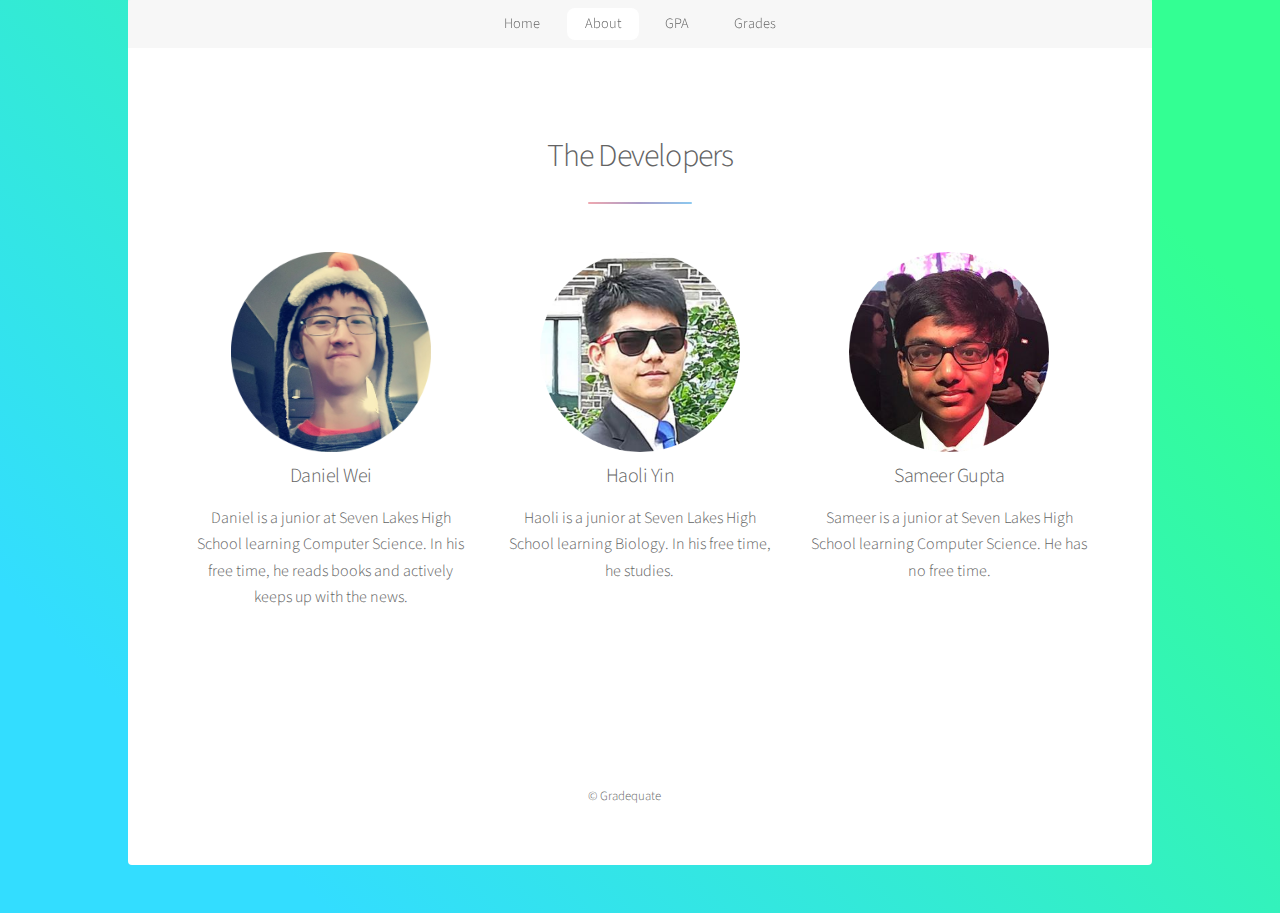
==== commit 7bf95040: "Upload files" ====
--- a/about.html
+++ b/about.html
@@ -32,19 +32,20 @@
 								</header>
 								<ul class="features">
 									<li>
-										<span class="icon solid major style1 fa-code"></span>
+										<img src="waniel.png" style="width:200px;height:200px;">
 										<h3>Daniel Wei</h3>
-										<p>Daniel's bio information goes here</p>
+										<!--<h4><b>Rank 17</b></h4>-->
+										<p>Daniel is a junior at Seven Lakes High School learning Computer Science. In his free time, he reads books and actively keeps up with the news.</p>
 									</li>
 									<li>
-										<span class="icon major style3 fa-copy"></span>
+										<img src="yaoli.png" style="width:200px;height:200px;">
 										<h3>Haoli Yin</h3>
-										<p>Haoli's bio information goes here</p>
+										<p>Haoli is a junior at Seven Lakes High School learning Biology. In his free time, he studies.</p>
 									</li>
 									<li>
-										<span class="icon major style5 fa-gem"></span>
+										<img src="gameer.png" style="width:200px;height:200px;">
 										<h3>Sameer Gupta</h3>
-										<p>Sameer's bio information goes here</p>
+										<p>Sameer is a junior at Seven Lakes High School learning Computer Science. He has no free time.</p>
 									</li>
 								</ul>
 								<footer class="major">
